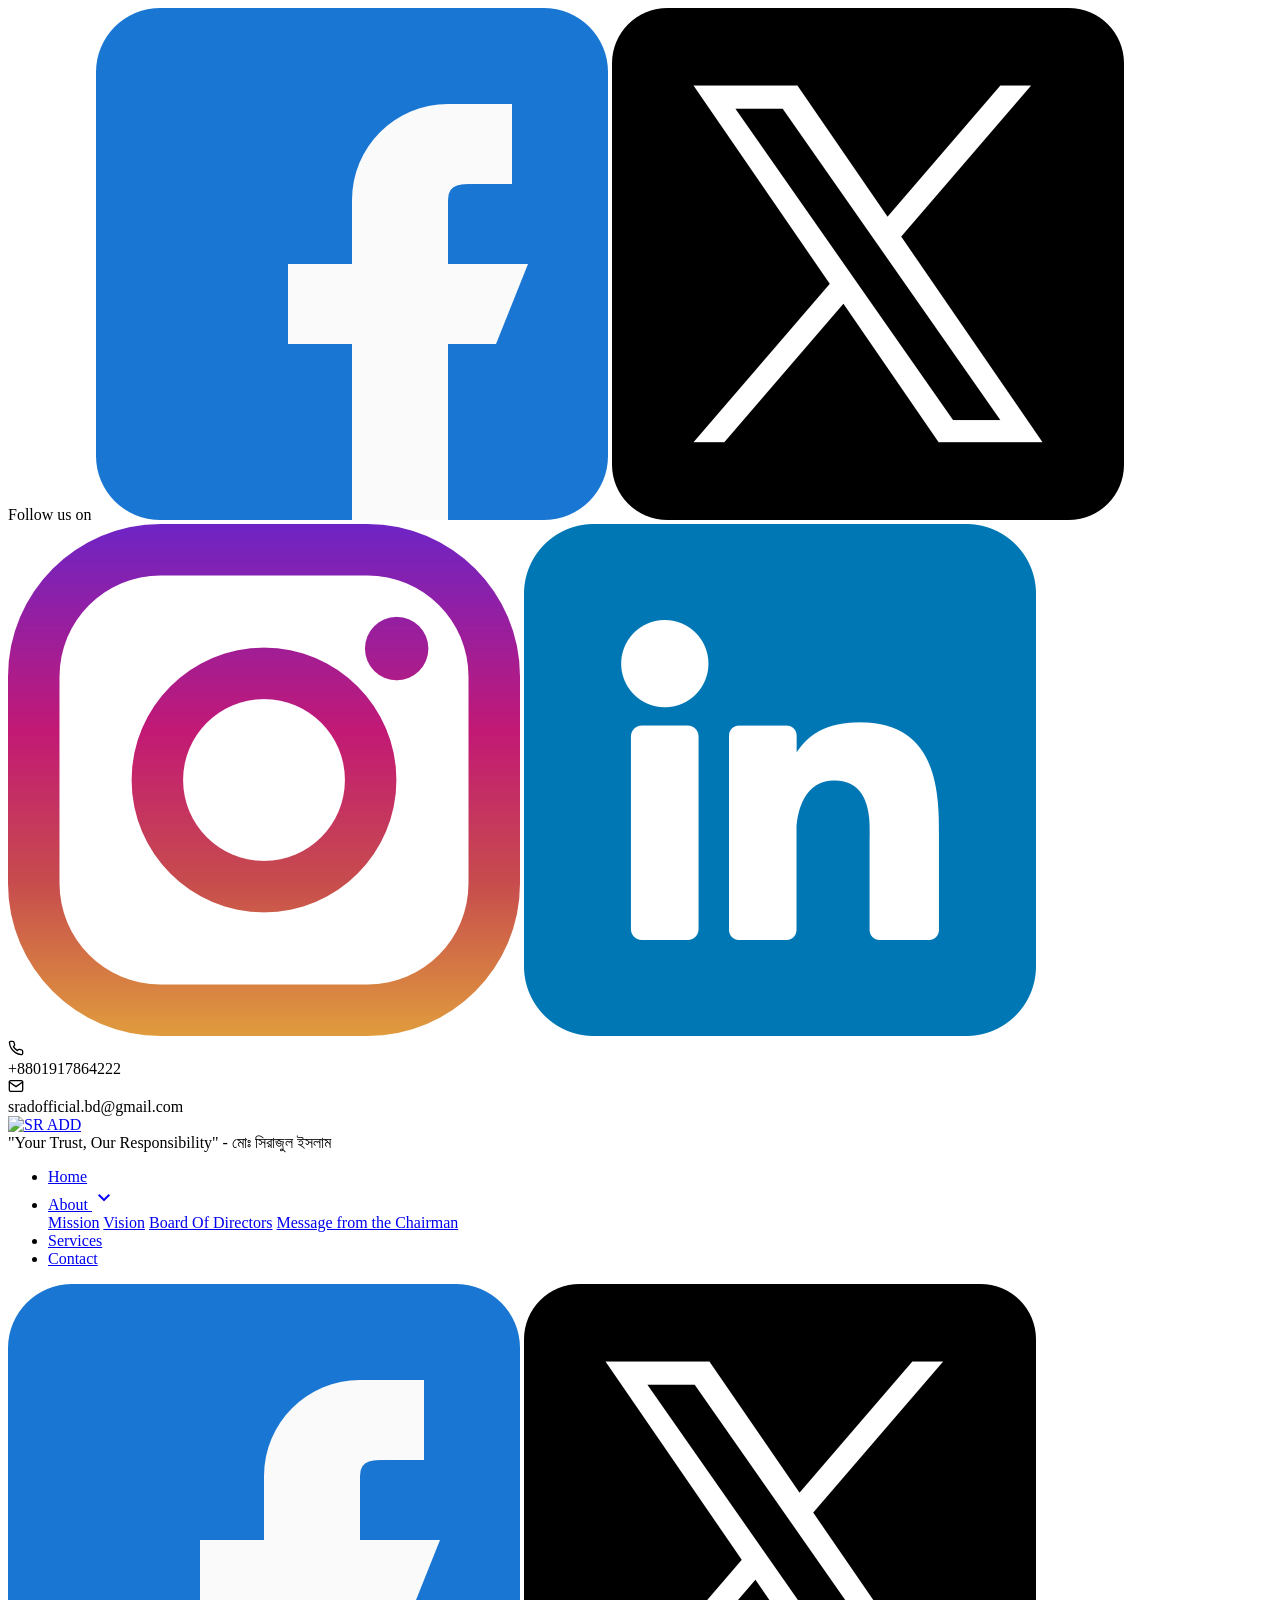
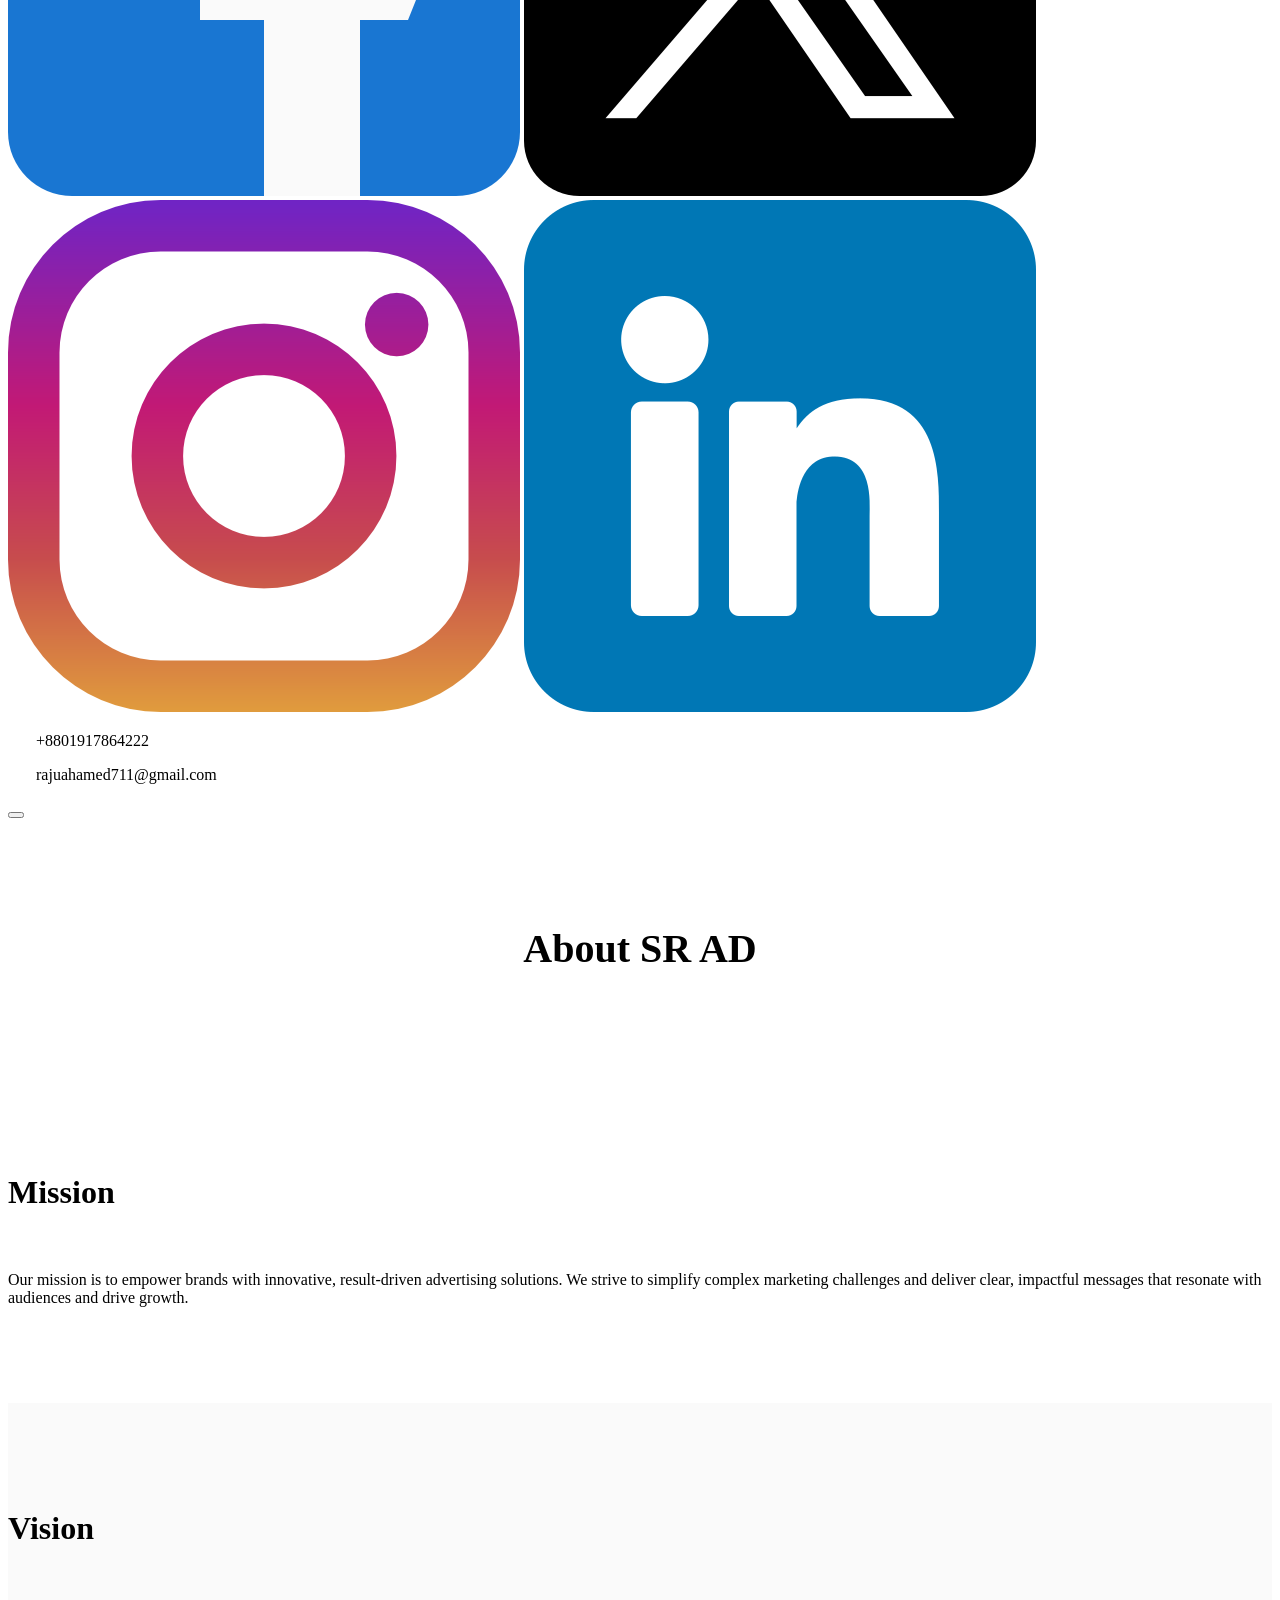
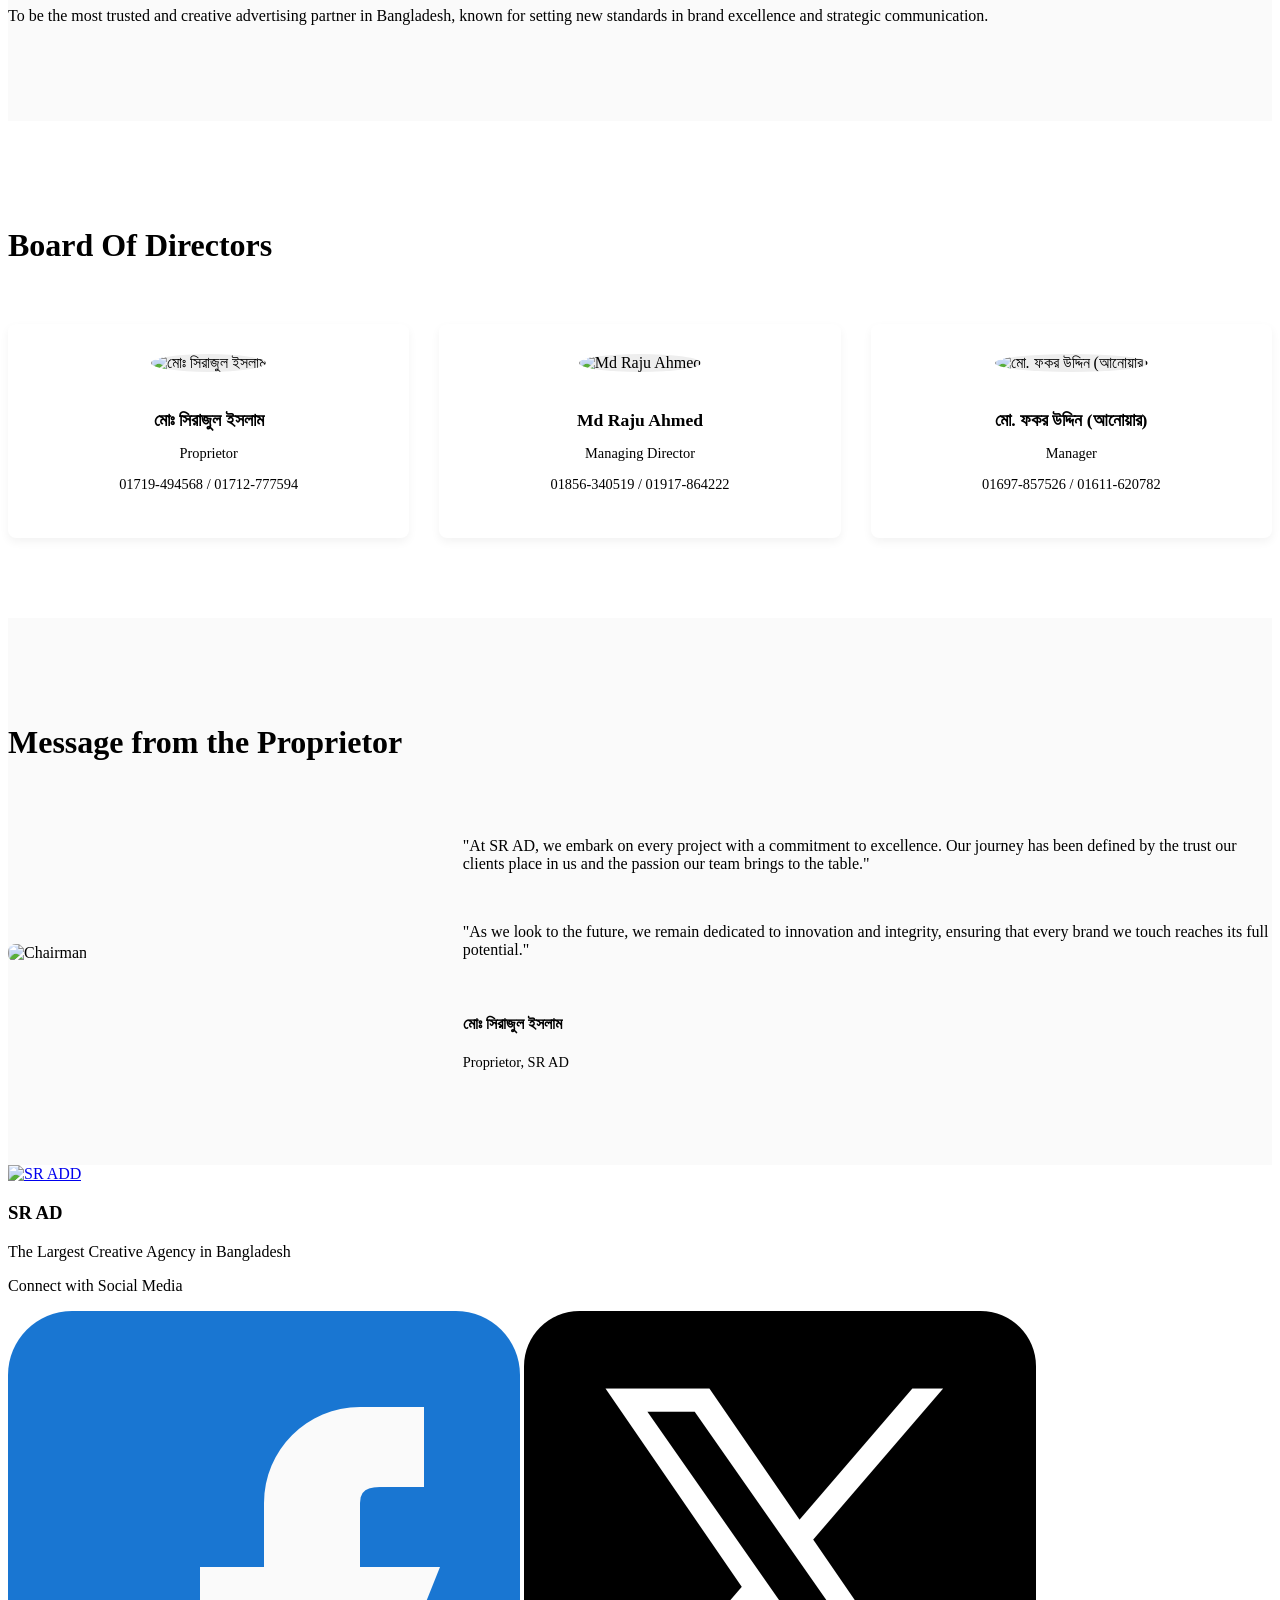
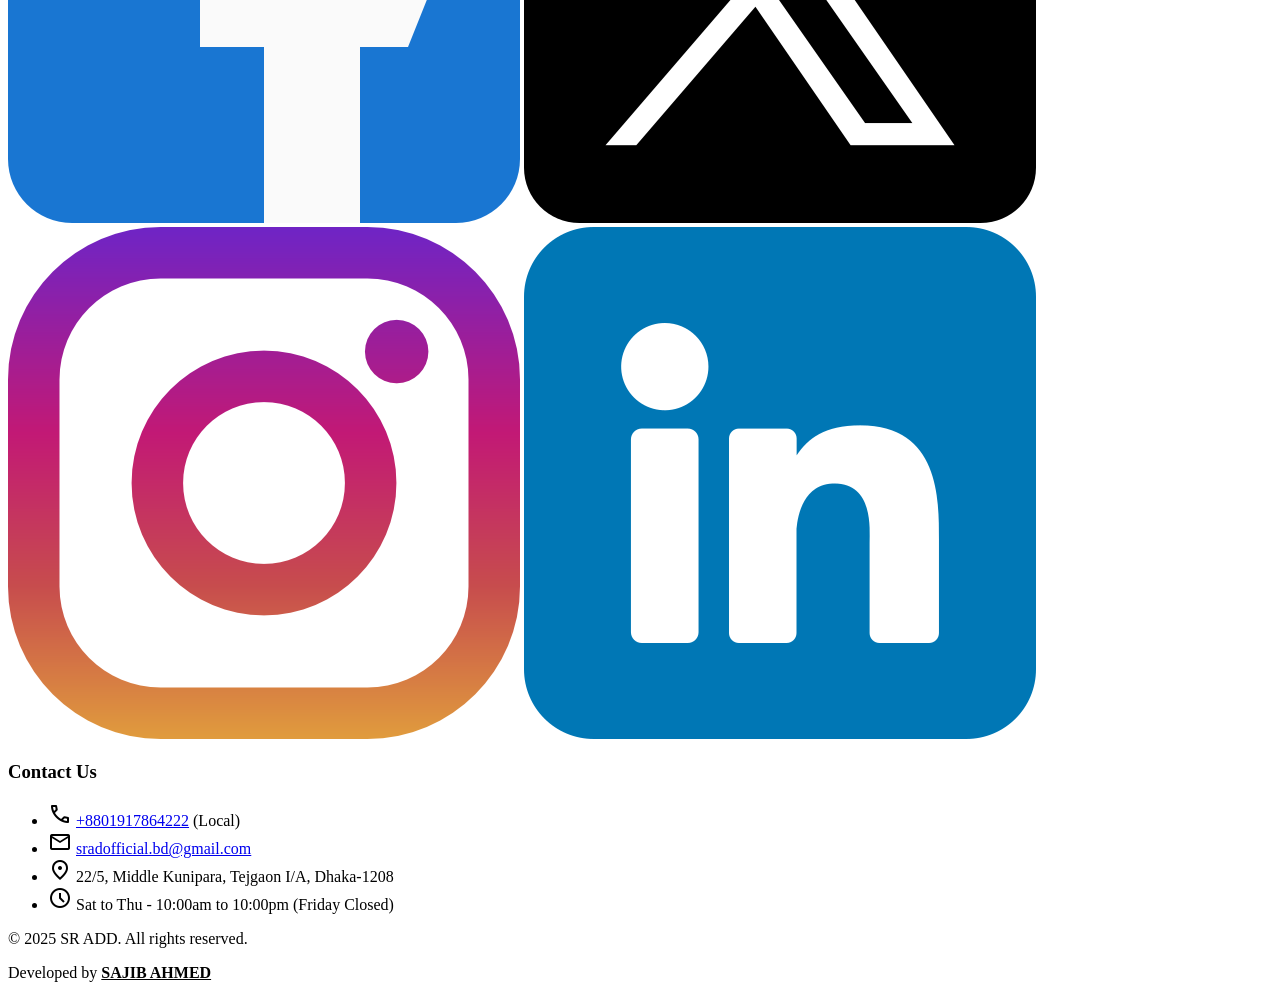
==== about.html @ c5a54c6b "Add files via upload" ====
<!DOCTYPE html>
<html lang="bn">

<head>
    <meta charset="UTF-8">
    <meta name="viewport" content="width=device-width, initial-scale=1.0">
    <title>About Us - SR ADD</title>
    <link rel="icon" type="image/png" href="logo-dark.png">
    <link rel="preconnect" href="https://fonts.googleapis.com">
    <link rel="preconnect" href="https://fonts.gstatic.com" crossorigin>
    <link
        href="https://fonts.googleapis.com/css2?family=Roboto:wght@300;400;500;700&family=Hind+Siliguri:wght@300;400;500;600;700&display=swap"
        rel="stylesheet">
    <link rel="stylesheet"
        href="https://fonts.googleapis.com/css2?family=Material+Symbols+Outlined:opsz,wght,FILL,GRAD@20..48,100..700,0..1,-50..200" />
    <link rel="stylesheet" href="style.css">
    <style>
        .page-header {
            background-color: var(--light-gray);
            padding: 80px 0;
            text-align: center;
        }

        .page-title {
            font-size: 2.5rem;
            color: var(--heading-color);
            margin-bottom: 15px;
        }

        .about-section {
            padding: 80px 0;
        }

        .about-section:nth-child(even) {
            background-color: #fafafa;
        }

        .section-header {
            margin-bottom: 40px;
        }

        .section-title {
            font-size: 2rem;
            color: var(--heading-color);
            margin-bottom: 20px;
            position: relative;
            display: inline-block;
        }

        .section-title::after {
            content: '';
            position: absolute;
            bottom: -10px;
            left: 0;
            width: 60px;
            height: 3px;
            background-color: var(--accent-color);
        }

        .board-grid {
            display: grid;
            grid-template-columns: repeat(auto-fit, minmax(250px, 1fr));
            gap: 30px;
            margin-top: 40px;
        }

        .board-card {
            background: #fff;
            border-radius: 8px;
            overflow: hidden;
            box-shadow: 0 4px 10px rgba(0, 0, 0, 0.05);
            text-align: center;
            padding: 30px 20px;
            transition: transform 0.3s;
        }

        .board-card:hover {
            transform: translateY(-5px);
        }

        .board-img {
            width: 120px;
            height: 120px;
            border-radius: 50%;
            object-fit: cover;
            margin: 0 auto 20px;
            background-color: #eee;
        }

        .board-name {
            font-size: 1.1rem;
            font-weight: 700;
            margin-bottom: 5px;
            color: var(--heading-color);
        }

        .board-role {
            font-size: 0.9rem;
            color: var(--accent-color);
            font-weight: 500;
        }

        .chairman-message-wrapper {
            display: grid;
            grid-template-columns: 1fr 2fr;
            gap: 50px;
            align-items: center;
        }

        @media(max-width: 768px) {
            .chairman-message-wrapper {
                grid-template-columns: 1fr;
            }
        }
    </style>
</head>

<body>

    <!-- Header -->
    <header class="site-header">
        <!-- Top Bar -->
        <div class="top-bar">
            <div class="container top-bar-inner">
                <div class="top-socials">
                    <span data-i18n="follow_us">Follow us on</span>
                    <a href="https://www.facebook.com/rrajuahmed222/" target="_blank" rel="noopener noreferrer"
                        aria-label="Facebook"><img src="Socials/facebook.png" alt="Facebook"></a>
                    <a href="#" aria-label="Twitter"><img src="Socials/twitter.png" alt="Twitter"></a>
                    <a href="https://www.instagram.com/rrajuahmed222/" target="_blank" rel="noopener noreferrer"
                        aria-label="Instagram"><img src="Socials/instagram (1).png" alt="Instagram"></a>
                    <a href="#" aria-label="LinkedIn"><img src="Socials/linkedin.png" alt="LinkedIn"></a>
                </div>
                <!-- Slogan moved to brand-header -->
                <div class="top-contacts">
                    <div class="info-item">
                        <div class="icon">
                            <svg xmlns="http://www.w3.org/2000/svg" width="16" height="16" viewBox="0 0 24 24"
                                fill="none" stroke="currentColor" stroke-width="2" stroke-linecap="round"
                                stroke-linejoin="round">
                                <path
                                    d="M22 16.92v3a2 2 0 0 1-2.18 2 19.79 19.79 0 0 1-8.63-3.07 19.5 19.5 0 0 1-6-6 19.79 19.79 0 0 1-3.07-8.67A2 2 0 0 1 4.11 2h3a2 2 0 0 1 2 1.72 12.84 12.84 0 0 0 .7 2.81 2 2 0 0 1-.45 2.11L8.09 9.91a16 16 0 0 0 6 6l1.27-1.27a2 2 0 0 1 2.11-.45 12.84 12.84 0 0 0 2.81.7A2 2 0 0 1 22 16.92z">
                                </path>
                            </svg>
                        </div>
                        <span class="value">+8801917864222</span>
                    </div>
                    <div class="info-item">
                        <div class="icon">
                            <svg xmlns="http://www.w3.org/2000/svg" width="16" height="16" viewBox="0 0 24 24"
                                fill="none" stroke="currentColor" stroke-width="2" stroke-linecap="round"
                                stroke-linejoin="round">
                                <path d="M4 4h16c1.1 0 2 .9 2 2v12c0 1.1-.9 2-2 2H4c-1.1 0-2-.9-2-2V6c0-1.1.9-2 2-2z">
                                </path>
                                <polyline points="22,6 12,13 2,6"></polyline>
                            </svg>
                        </div>
                        <span class="value">sradofficial.bd@gmail.com</span>
                    </div>
                </div>
            </div>
        </div>

        </div>

        <!-- Brand Header -->
        <div class="brand-header">
            <div class="container brand-header-inner">
                <a href="index.html" class="logo"><img src="logo.png" alt="SR ADD"></a>
                <div class="slogan-box">
                    <div class="slogan-quote">
                        <span class="slogan-text">"Your Trust, Our Responsibility"</span>
                        <span class="slogan-name">- মোঃ সিরাজুল ইসলাম</span>
                    </div>
                </div>
            </div>
        </div>

        <!-- Main Header -->
        <div class="main-header">
            <div class="container main-header-inner">
                <nav class="nav">
                    <ul class="nav-list">
                        <li><a href="index.html" data-i18n="nav_home">Home</a></li>
                        <li class="dropdown">
                            <a href="about.html" class="dropbtn">About <span
                                    class="material-symbols-outlined">keyboard_arrow_down</span></a>
                            <div class="dropdown-content">
                                <a href="#mission" data-i18n="nav_mission">Mission</a>
                                <a href="#vision" data-i18n="nav_vision">Vision</a>
                                <a href="#board" data-i18n="nav_board">Board Of Directors</a>
                                <a href="#message" data-i18n="nav_message">Message from the Chairman</a>
                            </div>
                        </li>
                        <li><a href="index.html#services" data-i18n="nav_services">Services</a></li>
                        <li><a href="index.html#contact" data-i18n="nav_contact">Contact</a></li>
                    </ul>
                    <!-- Mobile Menu Content -->
                    <div class="mobile-contacts">
                        <div class="mobile-socials">
                            <a href="https://www.facebook.com/rrajuahmed222/" target="_blank" rel="noopener noreferrer"
                                aria-label="Facebook"><img src="Socials/facebook.png" alt="Facebook"></a>
                            <a href="#" aria-label="Twitter"><img src="Socials/twitter.png" alt="Twitter"></a>
                            <a href="https://www.instagram.com/rrajuahmed222/" target="_blank" rel="noopener noreferrer"
                                aria-label="Instagram"><img src="Socials/instagram (1).png" alt="Instagram"></a>
                            <a href="#" aria-label="LinkedIn"><img src="Socials/linkedin.png" alt="LinkedIn"></a>
                        </div>
                        <div class="mobile-contact-info">
                            <p>
                                <svg xmlns="http://www.w3.org/2000/svg" width="16" height="16" viewBox="0 0 24 24"
                                    fill="none" stroke="#ffffff" stroke-width="2" stroke-linecap="round"
                                    stroke-linejoin="round" style="vertical-align: middle; margin-right: 8px;">
                                    <path
                                        d="M22 16.92v3a2 2 0 0 1-2.18 2 19.79 19.79 0 0 1-8.63-3.07 19.5 19.5 0 0 1-6-6 19.79 19.79 0 0 1-3.07-8.67A2 2 0 0 1 4.11 2h3a2 2 0 0 1 2 1.72 12.84 12.84 0 0 0 .7 2.81 2 2 0 0 1-.45 2.11L8.09 9.91a16 16 0 0 0 6 6l1.27-1.27a2 2 0 0 1 2.11-.45 12.84 12.84 0 0 0 2.81.7A2 2 0 0 1 22 16.92z">
                                    </path>
                                </svg>
                                +8801917864222
                            </p>
                            <p>
                                <svg xmlns="http://www.w3.org/2000/svg" width="16" height="16" viewBox="0 0 24 24"
                                    fill="none" stroke="#ffffff" stroke-width="2" stroke-linecap="round"
                                    stroke-linejoin="round" style="vertical-align: middle; margin-right: 8px;">
                                    <path
                                        d="M4 4h16c1.1 0 2 .9 2 2v12c0 1.1-.9 2-2 2H4c-1.1 0-2-.9-2-2V6c0-1.1.9-2 2-2z">
                                    </path>
                                    <polyline points="22,6 12,13 2,6"></polyline>
                                </svg>
                                rajuahamed711@gmail.com
                            </p>
                        </div>
                    </div>
                </nav>
                <button class="mobile-toggle" aria-label="Toggle navigation">
                    <span class="bar"></span>
                    <span class="bar"></span>
                    <span class="bar"></span>
                </button>
            </div>
        </div>
    </header>

    <!-- Page Header -->
    <header class="page-header">
        <div class="container">
            <h1 class="page-title" data-i18n="about_us_page_title">About SR AD</h1>
        </div>
    </header>

    <!-- Mission Section -->
    <section id="mission" class="about-section">
        <div class="container">
            <div class="section-header">
                <h2 class="section-title" data-i18n="nav_mission">Mission</h2>
            </div>
            <p data-i18n="mission_desc">Our mission is to empower brands with innovative, result-driven
                advertising
                solutions. We strive to simplify complex marketing challenges and deliver clear, impactful
                messages that
                resonate with audiences and drive growth.</p>
        </div>
    </section>

    <!-- Vision Section -->
    <section id="vision" class="about-section">
        <div class="container">
            <div class="section-header">
                <h2 class="section-title" data-i18n="nav_vision">Vision</h2>
            </div>
            <p data-i18n="vision_desc">To be the most trusted and creative advertising partner in Bangladesh,
                known for
                setting new standards in brand excellence and strategic communication.</p>
        </div>
    </section>

    <!-- Board Of Directors -->
    <section id="board" class="about-section">
        <div class="container">
            <div class="section-header">
                <h2 class="section-title" data-i18n="nav_board">Board Of Directors</h2>
            </div>
            <div class="board-grid">
                <!-- Director 1 -->
                <div class="board-card">
                    <img src="Board of Directors/Chairman.jpg" alt="মোঃ সিরাজুল ইসলাম" class="board-img">
                    <h3 class="board-name">মোঃ সিরাজুল ইসলাম</h3>
                    <p class="board-role">Proprietor</p>
                    <p class="board-role" style="font-size: 0.9rem; margin-top: 5px;">01719-494568 / 01712-777594</p>
                </div>
                <!-- Director 2 -->
                <div class="board-card">
                    <img src="Board of Directors/CEO.jpg" alt="Md Raju Ahmed" class="board-img">
                    <h3 class="board-name">Md Raju Ahmed</h3>
                    <p class="board-role">Managing Director</p>
                    <p class="board-role" style="font-size: 0.9rem; margin-top: 5px;">01856-340519 / 01917-864222</p>
                </div>
                <!-- Director 3 -->
                <div class="board-card">
                    <img src="Board of Directors/Manager.jpg" alt="মো. ফকর উদ্দিন (আনোয়ার)" class="board-img">
                    <h3 class="board-name">মো. ফকর উদ্দিন (আনোয়ার)</h3>
                    <p class="board-role">Manager</p>
                    <p class="board-role" style="font-size: 0.9rem; margin-top: 5px;">01697-857526 / 01611-620782</p>
                </div>
            </div>
        </div>
    </section>

    <!-- Message from Chairman -->
    <section id="message" class="about-section">
        <div class="container">
            <div class="section-header">
                <h2 class="section-title" data-i18n="nav_message">Message from the Proprietor</h2>
            </div>
            <div class="chairman-message-wrapper">
                <div class="chairman-image">
                    <img src="Board of Directors/Chairman.jpg" alt="Chairman" style="width: 100%; border-radius: 8px;">
                </div>
                <div class="chairman-content">
                    <p data-i18n="chairman_message_1">"At SR AD, we embark on every project with a commitment
                        to
                        excellence. Our journey has been defined by the trust our clients place in us and the
                        passion
                        our team brings to the table."</p>
                    <br>
                    <p data-i18n="chairman_message_2">"As we look to the future, we remain dedicated to
                        innovation and
                        integrity, ensuring that every brand we touch reaches its full potential."</p>
                    <br>
                    <h4 style="font-weight: 700; color: var(--heading-color);" data-i18n="chairman_name">মোঃ সিরাজুল
                        ইসলাম
                    </h4>
                    <p style="color: var(--text-color); font-size: 0.9rem;" data-i18n="chairman_title">Proprietor,
                        SR AD
                    </p>
                </div>
            </div>
        </div>
    </section>

    <!-- Footer -->
    <footer class="footer">
        <div class="container footer-content">
            <!-- Left Column: Brand & Social -->
            <div class="footer-section brand-section">
                <a href="#" class="footer-logo"><img src="logo-dark.png" alt="SR ADD"></a>
                <h3 class="footer-brand-name">SR AD</h3>
                <p class="footer-tagline" data-i18n="footer_tagline">The Largest Creative Agency in Bangladesh
                </p>
                <div class="footer-socials-wrapper">
                    <p class="social-title" data-i18n="footer_social_title">Connect with Social Media</p>
                    <div class="footer-social-icons">
                        <a href="https://www.facebook.com/rrajuahmed222/" target="_blank" rel="noopener noreferrer"
                            aria-label="Facebook"><img src="Socials/facebook.png" alt="Facebook"></a>
                        <a href="#" aria-label="Twitter"><img src="Socials/twitter.png" alt="Twitter"></a>
                        <a href="https://www.instagram.com/rrajuahmed222/" target="_blank" rel="noopener noreferrer"
                            aria-label="Instagram"><img src="Socials/instagram (1).png" alt="Instagram"></a>
                        <a href="#" aria-label="LinkedIn"><img src="Socials/linkedin.png" alt="LinkedIn"></a>
                    </div>
                </div>
            </div>

            <!-- Right Column: Contact Info -->
            <div class="footer-section contact-section">
                <h3 class="footer-heading" data-i18n="contact_us_title">Contact Us</h3>
                <ul class="footer-contact-list">
                    <li>
                        <span class="material-symbols-outlined icon">call</span>
                        <a href="tel:+8809613116609">+8801917864222</a> <span data-i18n="footer_overseas">(Local)</span>
                    </li>
                    <li>
                        <span class="material-symbols-outlined icon">mail</span>
                        <a href="mailto:info@sradd.com">sradofficial.bd@gmail.com</a>
                    </li>
                    <li>
                        <span class="material-symbols-outlined icon">location_on</span>
                        <span data-i18n="footer_address">22/5, Middle Kunipara, Tejgaon I/A, Dhaka-1208</span>
                    </li>
                    <li>
                        <span class="material-symbols-outlined icon">schedule</span>
                        <span data-i18n="footer_hours">Sat to Thu - 10:00am to 10:00pm (Friday Closed)</span>
                    </li>
                </ul>
            </div>
        </div>

        <!-- Footer Bottom -->
        <div class="footer-bottom">
            <div class="container footer-bottom-inner">
                <p data-i18n="footer_copyright">&copy; 2025 SR ADD. All rights reserved.</p>
                <p><span data-i18n="developed_by">Developed by</span> <a href="https://www.facebook.com/sajibahmed0011/"
                        target="_blank" style="color: inherit; text-decoration: underline;"><strong>SAJIB
                            AHMED</strong></a>
                </p>
            </div>
        </div>
    </footer>

    <script src="script.js"></script>
</body>

</html>
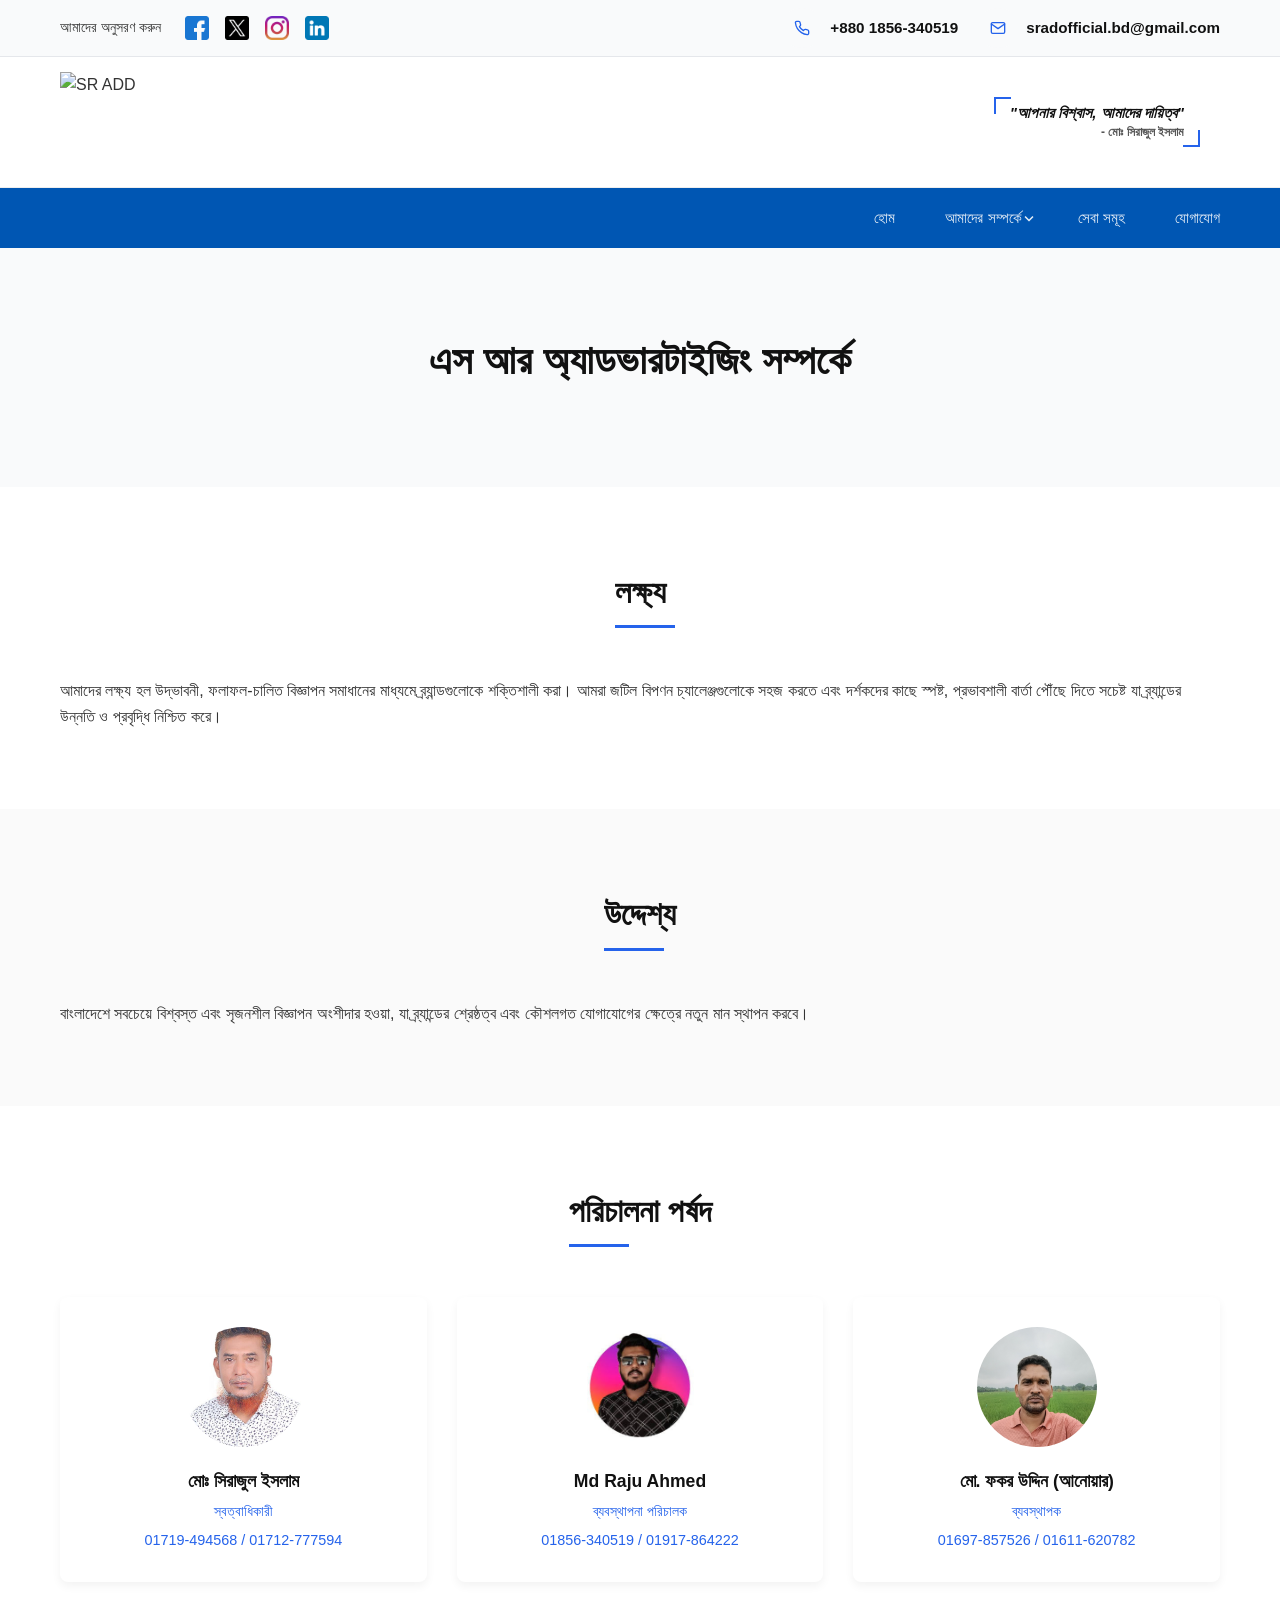
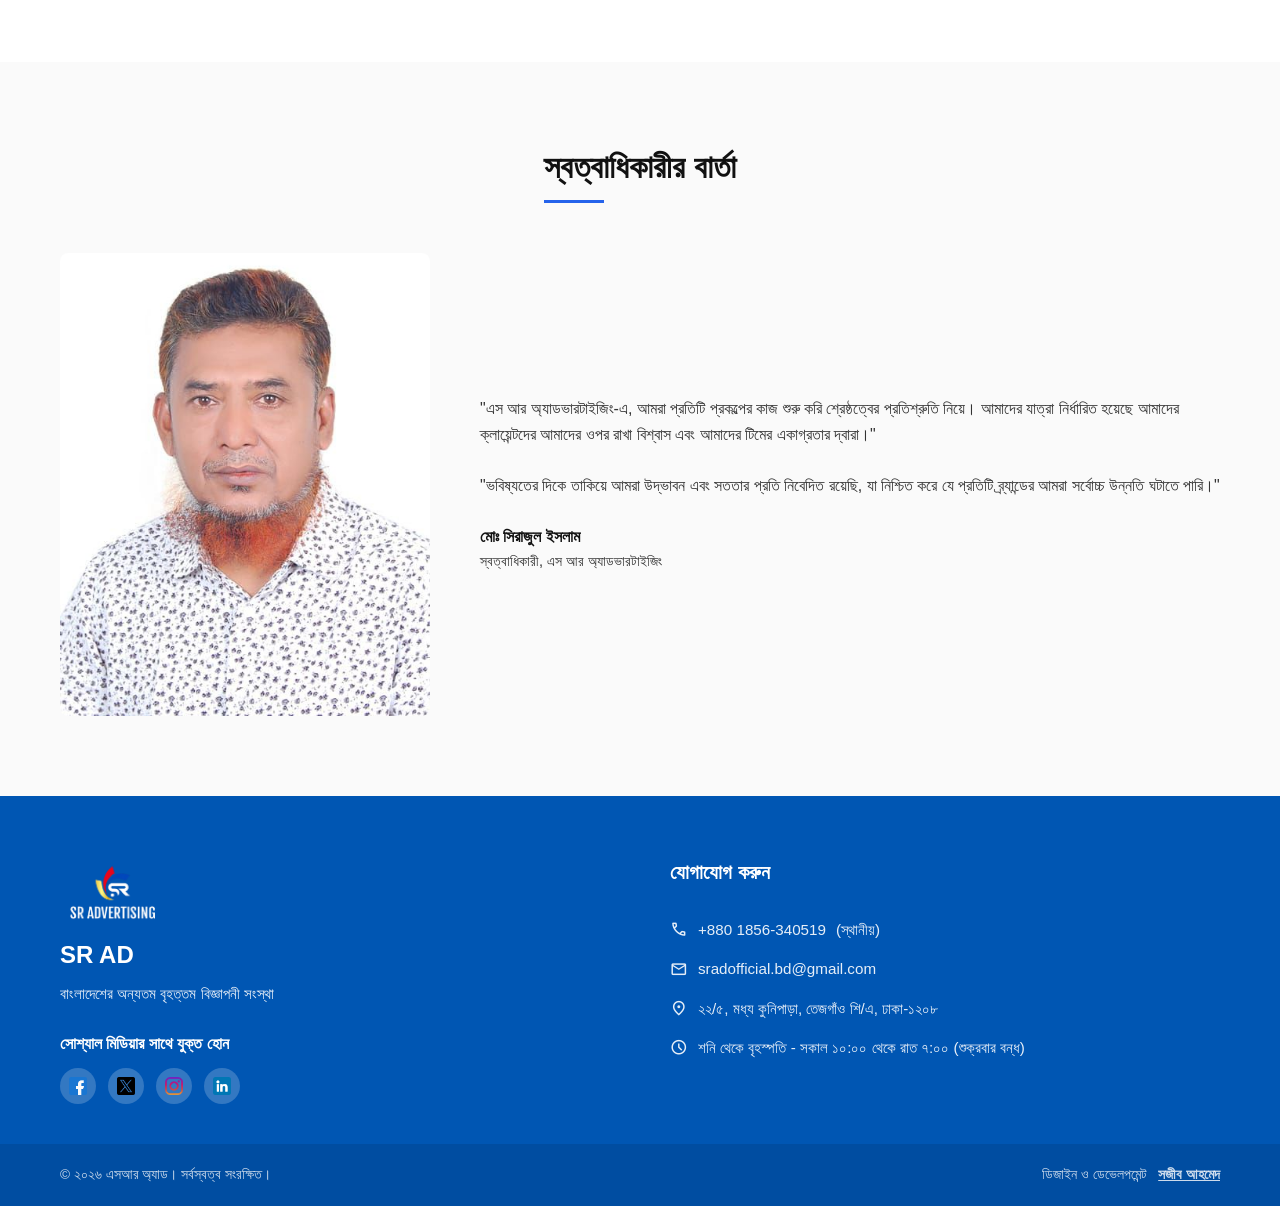
==== commit 076ee184: "Update print statement from 'Hello' to 'Goodbye'" ====
--- a/about.html
+++ b/about.html
@@ -4,7 +4,7 @@
 <head>
     <meta charset="UTF-8">
     <meta name="viewport" content="width=device-width, initial-scale=1.0">
-    <title>About Us - SR ADD</title>
+    <title>আমাদের সম্পর্কে - এসআর অ্যাড</title>
     <link rel="icon" type="image/png" href="logo-dark.png">
     <link rel="preconnect" href="https://fonts.googleapis.com">
     <link rel="preconnect" href="https://fonts.gstatic.com" crossorigin>
@@ -123,7 +123,7 @@
         <div class="top-bar">
             <div class="container top-bar-inner">
                 <div class="top-socials">
-                    <span data-i18n="follow_us">Follow us on</span>
+                    <span data-i18n="follow_us">আমাদের অনুসরণ করুন</span>
                     <a href="https://www.facebook.com/rrajuahmed222/" target="_blank" rel="noopener noreferrer"
                         aria-label="Facebook"><img src="Socials/facebook.png" alt="Facebook"></a>
                     <a href="#" aria-label="Twitter"><img src="Socials/twitter.png" alt="Twitter"></a>
@@ -143,7 +143,7 @@
                                 </path>
                             </svg>
                         </div>
-                        <span class="value">+8801917864222</span>
+                        <span class="value">+880 1856-340519</span>
                     </div>
                     <div class="info-item">
                         <div class="icon">
@@ -169,7 +169,7 @@
                 <a href="index.html" class="logo"><img src="logo.png" alt="SR ADD"></a>
                 <div class="slogan-box">
                     <div class="slogan-quote">
-                        <span class="slogan-text">"Your Trust, Our Responsibility"</span>
+                        <span class="slogan-text">"আপনার বিশ্বাস, আমাদের দায়িত্ব"</span>
                         <span class="slogan-name">- মোঃ সিরাজুল ইসলাম</span>
                     </div>
                 </div>
@@ -181,19 +181,19 @@
             <div class="container main-header-inner">
                 <nav class="nav">
                     <ul class="nav-list">
-                        <li><a href="index.html" data-i18n="nav_home">Home</a></li>
+                        <li><a href="index.html" data-i18n="nav_home">হোম</a></li>
                         <li class="dropdown">
-                            <a href="about.html" class="dropbtn">About <span
+                            <a href="about.html" class="dropbtn">আমাদের সম্পর্কে <span
                                     class="material-symbols-outlined">keyboard_arrow_down</span></a>
                             <div class="dropdown-content">
-                                <a href="#mission" data-i18n="nav_mission">Mission</a>
-                                <a href="#vision" data-i18n="nav_vision">Vision</a>
-                                <a href="#board" data-i18n="nav_board">Board Of Directors</a>
-                                <a href="#message" data-i18n="nav_message">Message from the Chairman</a>
+                                <a href="#mission" data-i18n="nav_mission">লক্ষ্য</a>
+                                <a href="#vision" data-i18n="nav_vision">উদ্দেশ্য</a>
+                                <a href="#board" data-i18n="nav_board">পরিচালনা পর্ষদ</a>
+                                <a href="#message" data-i18n="nav_message">চেয়ারম্যানের বার্তা</a>
                             </div>
                         </li>
-                        <li><a href="index.html#services" data-i18n="nav_services">Services</a></li>
-                        <li><a href="index.html#contact" data-i18n="nav_contact">Contact</a></li>
+                        <li><a href="index.html#services" data-i18n="nav_services">সেবা সমূহ</a></li>
+                        <li><a href="index.html#contact" data-i18n="nav_contact">যোগাযোগ</a></li>
                     </ul>
                     <!-- Mobile Menu Content -->
                     <div class="mobile-contacts">
@@ -214,7 +214,7 @@
                                         d="M22 16.92v3a2 2 0 0 1-2.18 2 19.79 19.79 0 0 1-8.63-3.07 19.5 19.5 0 0 1-6-6 19.79 19.79 0 0 1-3.07-8.67A2 2 0 0 1 4.11 2h3a2 2 0 0 1 2 1.72 12.84 12.84 0 0 0 .7 2.81 2 2 0 0 1-.45 2.11L8.09 9.91a16 16 0 0 0 6 6l1.27-1.27a2 2 0 0 1 2.11-.45 12.84 12.84 0 0 0 2.81.7A2 2 0 0 1 22 16.92z">
                                     </path>
                                 </svg>
-                                +8801917864222
+                                +880 1856-340519
                             </p>
                             <p>
                                 <svg xmlns="http://www.w3.org/2000/svg" width="16" height="16" viewBox="0 0 24 24"
@@ -242,7 +242,7 @@
     <!-- Page Header -->
     <header class="page-header">
         <div class="container">
-            <h1 class="page-title" data-i18n="about_us_page_title">About SR AD</h1>
+            <h1 class="page-title" data-i18n="about_us_page_title">এস আর অ্যাডভারটাইজিং সম্পর্কে</h1>
         </div>
     </header>
 
@@ -250,13 +250,11 @@
     <section id="mission" class="about-section">
         <div class="container">
             <div class="section-header">
-                <h2 class="section-title" data-i18n="nav_mission">Mission</h2>
-            </div>
-            <p data-i18n="mission_desc">Our mission is to empower brands with innovative, result-driven
-                advertising
-                solutions. We strive to simplify complex marketing challenges and deliver clear, impactful
-                messages that
-                resonate with audiences and drive growth.</p>
+                <h2 class="section-title" data-i18n="nav_mission">লক্ষ্য</h2>
+            </div>
+            <p data-i18n="mission_desc">আমাদের লক্ষ্য হল উদ্ভাবনী, ফলাফল-চালিত বিজ্ঞাপন সমাধানের মাধ্যমে ব্র্যান্ডগুলোকে
+                শক্তিশালী করা। আমরা জটিল বিপণন চ্যালেঞ্জগুলোকে সহজ করতে এবং দর্শকদের কাছে স্পষ্ট, প্রভাবশালী বার্তা
+                পৌঁছে দিতে সচেষ্ট যা ব্র্যান্ডের উন্নতি ও প্রবৃদ্ধি নিশ্চিত করে।</p>
         </div>
     </section>
 
@@ -264,11 +262,10 @@
     <section id="vision" class="about-section">
         <div class="container">
             <div class="section-header">
-                <h2 class="section-title" data-i18n="nav_vision">Vision</h2>
-            </div>
-            <p data-i18n="vision_desc">To be the most trusted and creative advertising partner in Bangladesh,
-                known for
-                setting new standards in brand excellence and strategic communication.</p>
+                <h2 class="section-title" data-i18n="nav_vision">উদ্দেশ্য</h2>
+            </div>
+            <p data-i18n="vision_desc">বাংলাদেশে সবচেয়ে বিশ্বস্ত এবং সৃজনশীল বিজ্ঞাপন অংশীদার হওয়া, যা ব্র্যান্ডের
+                শ্রেষ্ঠত্ব এবং কৌশলগত যোগাযোগের ক্ষেত্রে নতুন মান স্থাপন করবে।</p>
         </div>
     </section>
 
@@ -276,28 +273,28 @@
     <section id="board" class="about-section">
         <div class="container">
             <div class="section-header">
-                <h2 class="section-title" data-i18n="nav_board">Board Of Directors</h2>
+                <h2 class="section-title" data-i18n="nav_board">পরিচালনা পর্ষদ</h2>
             </div>
             <div class="board-grid">
                 <!-- Director 1 -->
                 <div class="board-card">
                     <img src="Board of Directors/Chairman.jpg" alt="মোঃ সিরাজুল ইসলাম" class="board-img">
                     <h3 class="board-name">মোঃ সিরাজুল ইসলাম</h3>
-                    <p class="board-role">Proprietor</p>
+                    <p class="board-role">স্বত্বাধিকারী</p>
                     <p class="board-role" style="font-size: 0.9rem; margin-top: 5px;">01719-494568 / 01712-777594</p>
                 </div>
                 <!-- Director 2 -->
                 <div class="board-card">
                     <img src="Board of Directors/CEO.jpg" alt="Md Raju Ahmed" class="board-img">
                     <h3 class="board-name">Md Raju Ahmed</h3>
-                    <p class="board-role">Managing Director</p>
+                    <p class="board-role">ব্যবস্থাপনা পরিচালক</p>
                     <p class="board-role" style="font-size: 0.9rem; margin-top: 5px;">01856-340519 / 01917-864222</p>
                 </div>
                 <!-- Director 3 -->
                 <div class="board-card">
                     <img src="Board of Directors/Manager.jpg" alt="মো. ফকর উদ্দিন (আনোয়ার)" class="board-img">
                     <h3 class="board-name">মো. ফকর উদ্দিন (আনোয়ার)</h3>
-                    <p class="board-role">Manager</p>
+                    <p class="board-role">ব্যবস্থাপক</p>
                     <p class="board-role" style="font-size: 0.9rem; margin-top: 5px;">01697-857526 / 01611-620782</p>
                 </div>
             </div>
@@ -308,28 +305,26 @@
     <section id="message" class="about-section">
         <div class="container">
             <div class="section-header">
-                <h2 class="section-title" data-i18n="nav_message">Message from the Proprietor</h2>
+                <h2 class="section-title" data-i18n="nav_message">স্বত্বাধিকারীর বার্তা</h2>
             </div>
             <div class="chairman-message-wrapper">
                 <div class="chairman-image">
                     <img src="Board of Directors/Chairman.jpg" alt="Chairman" style="width: 100%; border-radius: 8px;">
                 </div>
                 <div class="chairman-content">
-                    <p data-i18n="chairman_message_1">"At SR AD, we embark on every project with a commitment
-                        to
-                        excellence. Our journey has been defined by the trust our clients place in us and the
-                        passion
-                        our team brings to the table."</p>
+                    <p data-i18n="chairman_message_1">"এস আর অ্যাডভারটাইজিং-এ, আমরা প্রতিটি প্রকল্পের কাজ শুরু করি
+                        শ্রেষ্ঠত্বের
+                        প্রতিশ্রুতি নিয়ে। আমাদের যাত্রা নির্ধারিত হয়েছে আমাদের ক্লায়েন্টদের আমাদের ওপর রাখা বিশ্বাস
+                        এবং আমাদের টিমের একাগ্রতার দ্বারা।"</p>
                     <br>
-                    <p data-i18n="chairman_message_2">"As we look to the future, we remain dedicated to
-                        innovation and
-                        integrity, ensuring that every brand we touch reaches its full potential."</p>
+                    <p data-i18n="chairman_message_2">"ভবিষ্যতের দিকে তাকিয়ে আমরা উদ্ভাবন এবং সততার প্রতি নিবেদিত
+                        রয়েছি, যা নিশ্চিত করে যে প্রতিটি ব্র্যান্ডের আমরা সর্বোচ্চ উন্নতি ঘটাতে পারি।"</p>
                     <br>
                     <h4 style="font-weight: 700; color: var(--heading-color);" data-i18n="chairman_name">মোঃ সিরাজুল
                         ইসলাম
                     </h4>
-                    <p style="color: var(--text-color); font-size: 0.9rem;" data-i18n="chairman_title">Proprietor,
-                        SR AD
+                    <p style="color: var(--text-color); font-size: 0.9rem;" data-i18n="chairman_title">স্বত্বাধিকারী,
+                        এস আর অ্যাডভারটাইজিং
                     </p>
                 </div>
             </div>
@@ -343,10 +338,10 @@
             <div class="footer-section brand-section">
                 <a href="#" class="footer-logo"><img src="logo-dark.png" alt="SR ADD"></a>
                 <h3 class="footer-brand-name">SR AD</h3>
-                <p class="footer-tagline" data-i18n="footer_tagline">The Largest Creative Agency in Bangladesh
+                <p class="footer-tagline" data-i18n="footer_tagline">বাংলাদেশের অন্যতম বৃহত্তম বিজ্ঞাপনী সংস্থা
                 </p>
                 <div class="footer-socials-wrapper">
-                    <p class="social-title" data-i18n="footer_social_title">Connect with Social Media</p>
+                    <p class="social-title" data-i18n="footer_social_title">সোশ্যাল মিডিয়ার সাথে যুক্ত হোন</p>
                     <div class="footer-social-icons">
                         <a href="https://www.facebook.com/rrajuahmed222/" target="_blank" rel="noopener noreferrer"
                             aria-label="Facebook"><img src="Socials/facebook.png" alt="Facebook"></a>
@@ -360,23 +355,25 @@
 
             <!-- Right Column: Contact Info -->
             <div class="footer-section contact-section">
-                <h3 class="footer-heading" data-i18n="contact_us_title">Contact Us</h3>
+                <h3 class="footer-heading" data-i18n="contact_us_title">যোগাযোগ করুন</h3>
                 <ul class="footer-contact-list">
                     <li>
                         <span class="material-symbols-outlined icon">call</span>
-                        <a href="tel:+8809613116609">+8801917864222</a> <span data-i18n="footer_overseas">(Local)</span>
+                        <a href="tel:+8801856340519">+880 1856-340519</a> <span
+                            data-i18n="footer_overseas">(স্থানীয়)</span>
                     </li>
                     <li>
                         <span class="material-symbols-outlined icon">mail</span>
-                        <a href="mailto:info@sradd.com">sradofficial.bd@gmail.com</a>
+                        <a href="mailto:sradofficial.bd@gmail.com">sradofficial.bd@gmail.com</a>
                     </li>
                     <li>
                         <span class="material-symbols-outlined icon">location_on</span>
-                        <span data-i18n="footer_address">22/5, Middle Kunipara, Tejgaon I/A, Dhaka-1208</span>
+                        <span data-i18n="footer_address">২২/৫, মধ্য কুনিপাড়া, তেজগাঁও শি/এ, ঢাকা-১২০৮</span>
                     </li>
                     <li>
                         <span class="material-symbols-outlined icon">schedule</span>
-                        <span data-i18n="footer_hours">Sat to Thu - 10:00am to 10:00pm (Friday Closed)</span>
+                        <span data-i18n="footer_hours">শনি থেকে বৃহস্পতি - সকাল ১০:০০ থেকে রাত ৭:০০ (শুক্রবার
+                            বন্ধ)</span>
                     </li>
                 </ul>
             </div>
@@ -385,10 +382,10 @@
         <!-- Footer Bottom -->
         <div class="footer-bottom">
             <div class="container footer-bottom-inner">
-                <p data-i18n="footer_copyright">&copy; 2025 SR ADD. All rights reserved.</p>
-                <p><span data-i18n="developed_by">Developed by</span> <a href="https://www.facebook.com/sajibahmed0011/"
-                        target="_blank" style="color: inherit; text-decoration: underline;"><strong>SAJIB
-                            AHMED</strong></a>
+                <p data-i18n="footer_copyright">&copy; ২০২৬ এসআর অ্যাড। সর্বস্বত্ব সংরক্ষিত।</p>
+                <p><span data-i18n="developed_by">ডিজাইন ও ডেভেলপমেন্ট &nbsp;</span> <a
+                        href="https://www.facebook.com/sajibahmed0011/" target="_blank"
+                        style="color: inherit; text-decoration: underline;"><strong>সজীব আহমেদ</strong></a>
                 </p>
             </div>
         </div>
@@ -397,4 +394,4 @@
     <script src="script.js"></script>
 </body>
 
-</html>+</html>
--- a/style.css
+++ b/style.css
@@ -0,0 +1,1577 @@
+/* CSS Variables & Reset */
+:root {
+    --bg-color: #ffffff;
+    --text-color: #333333;
+    --heading-color: #111111;
+    --accent-color: #2563eb;
+    /* Professional Blue */
+    --accent-hover: #1d4ed8;
+    --light-gray: #f9fafb;
+    --border-color: #e5e7eb;
+    --font-main: 'Google Sans Flex', 'Google Sans', 'Product Sans', sans-serif;
+    --container-width: 1200px;
+}
+
+* {
+    margin: 0;
+    padding: 0;
+    box-sizing: border-box;
+}
+
+html {
+    overflow-x: hidden;
+    width: 100%;
+}
+
+body {
+    font-family: var(--font-main);
+    background-color: var(--bg-color);
+    color: var(--text-color);
+    line-height: 1.6;
+    -webkit-font-smoothing: antialiased;
+    overflow-x: hidden;
+    width: 100%;
+    max-width: 100vw;
+}
+
+a {
+    text-decoration: none;
+    color: inherit;
+    transition: color 0.3s ease;
+}
+
+ul {
+    list-style: none;
+}
+
+img {
+    max-width: 100%;
+    display: block;
+}
+
+/* Global Font Inheritance for Form Elements */
+button,
+input,
+textarea,
+select {
+    font-family: inherit;
+}
+
+/* Utilities */
+.container {
+    max-width: var(--container-width);
+    margin: 0 auto;
+    padding: 0 20px;
+}
+
+.btn {
+    display: inline-block;
+    padding: 12px 28px;
+    font-size: 1rem;
+    font-weight: 500;
+    border-radius: 4px;
+    cursor: pointer;
+    transition: background-color 0.3s ease, border-color 0.3s ease;
+    font-family: inherit;
+}
+
+.btn-primary {
+    background-color: var(--accent-color);
+    color: #fff;
+    border: 1px solid var(--accent-color);
+}
+
+.btn-primary:hover {
+    background-color: var(--accent-hover);
+    border-color: var(--accent-hover);
+}
+
+.hero .btn-primary {
+    padding: 14px 40px;
+    font-size: 1.1rem;
+    background-image: linear-gradient(to right, #ffffff 50%, var(--accent-color) 50%);
+    background-size: 201% 100%;
+    background-position: right bottom;
+    transition: background-position 0.4s ease-out, color 0.4s ease, border-color 0.4s ease;
+    overflow: hidden;
+    background-repeat: no-repeat;
+}
+
+.hero .btn-primary:hover {
+    background-position: left bottom;
+    color: var(--accent-color);
+    border-color: var(--accent-color);
+    background-color: transparent;
+}
+
+.section {
+    padding: 80px 0;
+}
+
+.section-header {
+    text-align: center;
+    margin-bottom: 60px;
+}
+
+.section-title {
+    font-size: 2rem;
+    font-weight: 600;
+    color: var(--heading-color);
+    margin-bottom: 16px;
+}
+
+.section-line {
+    width: 60px;
+    height: 3px;
+    background-color: var(--accent-color);
+    margin: 0 auto;
+}
+
+/* Header Redesign */
+.site-header {
+    background-color: #fff;
+    width: 100%;
+    z-index: 1000;
+    box-shadow: 0 2px 10px rgba(0, 0, 0, 0.05);
+}
+
+/* Top Bar */
+.top-bar {
+    background-color: var(--light-gray);
+    border-bottom: 1px solid var(--border-color);
+    padding: 8px 0;
+    font-size: 0.8rem;
+}
+
+.top-bar-inner {
+    display: flex;
+    justify-content: space-between;
+    align-items: center;
+}
+
+.top-socials {
+    display: flex;
+    align-items: center;
+    gap: 16px;
+
+}
+
+.top-socials span {
+    font-weight: 500;
+    color: var(--text-color);
+    margin-right: 8px;
+    font-size: 0.9rem;
+    /* Adjusted size */
+}
+
+.top-socials a {
+    display: flex;
+    align-items: center;
+}
+
+.top-socials a img {
+    width: 24px;
+    /* 1.5x larger */
+    height: 24px;
+    /* 1.5x larger */
+    object-fit: contain;
+    transition: opacity 0.3s ease;
+}
+
+.top-socials a:hover img {
+    opacity: 0.7;
+}
+
+/* Language Toggle */
+.language-toggle {
+    display: flex;
+    align-items: center;
+    gap: 6px;
+    font-size: 0.85rem;
+    /* Matches top bar font size */
+    font-weight: 600;
+}
+
+.lang-btn {
+    background: none;
+    border: none;
+    cursor: pointer;
+    font-size: inherit;
+    font-weight: inherit;
+    color: #888;
+    /* Inactive color */
+    padding: 0;
+    transition: color 0.3s ease;
+    font-family: inherit;
+}
+
+.lang-btn.active,
+.lang-btn:hover {
+    color: var(--accent-color);
+}
+
+.language-toggle .divider {
+    color: #ddd;
+}
+
+/* Top Contacts */
+.top-contacts {
+    display: flex;
+    align-items: center;
+    gap: 20px;
+}
+
+.top-contacts .info-item {
+    display: flex;
+    align-items: center;
+    gap: 8px;
+    font-size: 0.85rem;
+}
+
+.top-contacts .icon {
+    display: flex;
+    align-items: center;
+    color: var(--accent-color);
+}
+
+.top-contacts .value {
+    color: var(--text-color);
+    font-weight: 500;
+}
+
+/* Main Header */
+.main-header {
+    padding: 10px 0;
+    background-color: #0056b3;
+    position: relative;
+    z-index: 1001;
+}
+
+.main-header-inner {
+    display: flex;
+    justify-content: flex-end;
+    align-items: center;
+}
+
+.logo {
+    display: flex;
+    align-items: center;
+}
+
+.logo img {
+    height: 100px;
+    width: auto;
+}
+
+.main-header .nav {
+    display: flex;
+}
+
+.main-header .nav-list {
+    display: flex;
+    list-style: none;
+    gap: 50px;
+    margin: 0;
+    padding: 0;
+}
+
+.main-header .nav-list a {
+    color: #fff;
+    text-decoration: none;
+    font-weight: 500;
+    transition: color 0.3s;
+}
+
+.main-header .nav-list a:hover {
+    color: #e0e0e0;
+}
+
+.header-info {
+    display: flex;
+    gap: 40px;
+}
+
+.info-item {
+    display: flex;
+    align-items: center;
+    gap: 12px;
+}
+
+.info-item .icon {
+    width: 40px;
+    height: 40px;
+    background-color: var(--light-gray);
+    border-radius: 50%;
+    display: flex;
+    align-items: center;
+    justify-content: center;
+    color: var(--accent-color);
+}
+
+.info-item .text {
+    display: flex;
+    flex-direction: column;
+}
+
+.info-item .label {
+    font-size: 0.75rem;
+    font-weight: 600;
+    text-transform: uppercase;
+    color: #888;
+}
+
+.info-item .value {
+    font-size: 0.95rem;
+    font-weight: 600;
+    color: var(--heading-color);
+}
+
+/* Nav Bar */
+.nav-bar {
+    background-color: var(--accent-color);
+    color: #fff;
+}
+
+.nav-bar-inner {
+    display: flex;
+    justify-content: space-between;
+    align-items: center;
+    height: 50px;
+}
+
+.nav-list {
+    display: flex;
+    gap: 40px;
+}
+
+.nav-list a {
+    font-size: 0.95rem;
+    font-weight: 500;
+    color: #fff;
+    padding: 8px 0;
+    position: relative;
+    opacity: 0.9;
+}
+
+.nav-list a:hover {
+    opacity: 1;
+}
+
+.mobile-toggle {
+    display: none;
+    background: none;
+    border: none;
+    cursor: pointer;
+}
+
+.bar {
+    display: block;
+    width: 25px;
+    height: 2px;
+    background-color: #fff;
+    /* White bars for blue background */
+    margin: 5px 0;
+    transition: 0.3s;
+}
+
+/* Update Hero Padding since Header is now Static (or effectively so) */
+/* If we want Sticky Nav, we can add position:sticky to .nav-bar */
+.nav-bar {
+    position: sticky;
+    top: 0;
+    top: 0;
+    z-index: 1000;
+}
+
+/* Navbar Dropdown */
+.nav-list li {
+    position: relative;
+}
+
+.nav-list li.dropdown {
+    margin-right: -10px;
+}
+
+.dropdown-content {
+    position: absolute;
+    background-color: #fff;
+    min-width: 220px;
+    box-shadow: 0px 8px 16px 0px rgba(0, 0, 0, 0.1);
+    z-index: 1001;
+    top: 50px;
+    left: 0;
+    border-radius: 4px;
+    overflow: hidden;
+    max-height: 0;
+    opacity: 0;
+    transform: translateY(-10px);
+    transition: max-height 0.4s ease-in-out, opacity 0.4s ease-in-out, transform 0.4s ease-in-out;
+}
+
+.dropdown-content a:first-child {
+    margin-top: 0;
+}
+
+.main-header .nav-list .dropdown-content a {
+    color: var(--accent-color);
+    background-color: #fff;
+    padding: 12px 16px;
+    text-decoration: none;
+    display: block;
+    font-size: 0.9rem;
+    text-align: left;
+    position: relative;
+    z-index: 1;
+    overflow: hidden;
+    transition: color 0.3s ease;
+}
+
+.main-header .nav-list .dropdown-content a::before {
+    content: '';
+    position: absolute;
+    top: 0;
+    left: 0;
+    width: 0;
+    height: 100%;
+    background-color: var(--accent-color);
+    z-index: -1;
+    transition: width 0.3s ease;
+}
+
+.main-header .nav-list .dropdown-content a:hover {
+    color: #fff;
+    background-color: transparent;
+    /* Maintained by pseudo */
+}
+
+.main-header .nav-list .dropdown-content a:hover::before {
+    width: 100%;
+}
+
+.dropdown-content.show {
+    max-height: 400px;
+    opacity: 1;
+    transform: translateY(0);
+}
+
+.material-symbols-outlined {
+    font-variation-settings:
+        'FILL' 0,
+        'wght' 400,
+        'GRAD' 0,
+        'opsz' 24;
+    vertical-align: middle;
+    font-size: 18px;
+    /* margin-left moved to .dropbtn specificity */
+}
+
+.dropbtn .material-symbols-outlined {
+    margin-left: -6px;
+}
+
+/* Hero Section */
+.hero {
+    height: 80vh;
+    /* Reduced height slightly as header takes space */
+    display: flex;
+    align-items: center;
+    justify-content: center;
+    text-align: center;
+    padding-top: 0;
+    /* Released black background to fix potential scroll contrast issues */
+    position: relative;
+    overflow: hidden;
+}
+
+/* Hero Play/Pause Button */
+.hero-play-btn {
+    position: absolute;
+    bottom: 30px;
+    right: 30px;
+    z-index: 10;
+    background: rgba(255, 255, 255, 0.1);
+    border: 2px solid rgba(255, 255, 255, 0.5);
+    color: #fff;
+    width: 50px;
+    height: 50px;
+    border-radius: 50%;
+    cursor: pointer;
+    display: flex;
+    align-items: center;
+    justify-content: center;
+    transition: all 0.3s ease;
+    backdrop-filter: blur(4px);
+}
+
+.hero-play-btn:hover {
+    background: rgba(255, 255, 255, 0.3);
+    transform: scale(1.1);
+    border-color: #fff;
+}
+
+.hero-play-btn .material-symbols-outlined {
+    font-size: 28px;
+}
+
+.hero-video {
+    position: absolute;
+    top: 0;
+    left: 0;
+    width: 100%;
+    height: 100%;
+    object-fit: cover;
+    z-index: 1;
+    /* Hardware acceleration to prevent scroll artifacts */
+    transform: translateZ(0);
+    backface-visibility: hidden;
+    will-change: transform;
+}
+
+.hero-overlay {
+    position: absolute;
+    top: 0;
+    left: 0;
+    width: 100%;
+    height: 100%;
+    background: rgba(0, 0, 0, 0.5);
+    /* Fixed dark overlay */
+    z-index: 2;
+    pointer-events: none;
+    transition: none !important;
+    /* Prevent any unintended hover effects */
+}
+
+.hero-content {
+    max-width: 800px;
+    position: relative;
+    z-index: 3;
+}
+
+/* Services Carousel Hover Effects */
+.carousel-slide img {
+    width: 100%;
+    height: 100%;
+    object-fit: cover;
+    object-position: center;
+    transition: transform 0.5s ease;
+}
+
+.carousel-slide:hover img {
+    transform: scale(1.1);
+}
+
+.slide-caption {
+    position: absolute;
+    bottom: 30px;
+    left: 50%;
+    transform: translateX(-50%);
+    background: rgba(0, 0, 0, 0.7);
+    padding: 15px 30px;
+    border-radius: 4px;
+    opacity: 0;
+    transition: opacity 0.3s ease;
+    pointer-events: none;
+    /* Let clicks pass through if needed */
+}
+
+.carousel-slide:hover .slide-caption {
+    opacity: 1;
+}
+
+.slide-caption h3 {
+    margin: 0;
+    color: #fff;
+    font-size: 1.5rem;
+}
+
+.hero-title {
+    font-size: 3.5rem;
+    font-weight: 700;
+    color: #ffffff;
+    line-height: 1.2;
+    margin-bottom: 24px;
+}
+
+.hero-subtitle {
+    font-size: 1.25rem;
+    color: #ffffff;
+    margin-bottom: 40px;
+    opacity: 0.9;
+    font-weight: 500;
+}
+
+/* Brand Marquee */
+.brand-marquee {
+    background-color: #fff;
+    /* Light background to match site */
+    padding: 80px 0;
+    /* Standard section padding */
+    border-bottom: 1px solid var(--border-color);
+}
+
+.marquee-content-wrapper {
+    overflow: hidden;
+    white-space: nowrap;
+    position: relative;
+    padding: 20px 0;
+    /* Optional: Add fade mask on sides */
+    mask-image: linear-gradient(to right, transparent, black 10%, black 90%, transparent);
+    -webkit-mask-image: linear-gradient(to right, transparent, black 10%, black 90%, transparent);
+}
+
+.marquee-content {
+    display: inline-flex;
+    animation: scroll 15s linear infinite;
+    gap: 80px;
+    /* Increased gap for cleaner look */
+    padding-left: 0;
+    width: max-content;
+}
+
+.brand-item {
+    height: 70px;
+    width: auto;
+    object-fit: contain;
+}
+
+.brand-item-large {
+    height: 95px;
+}
+
+@keyframes scroll {
+    0% {
+        transform: translateX(0);
+    }
+
+    100% {
+        transform: translateX(-33.33%);
+    }
+}
+
+/* About Section */
+.about {
+    background-color: var(--light-gray);
+}
+
+.about-content {
+    max-width: 800px;
+    margin: 0 auto;
+    text-align: center;
+    font-size: 1.1rem;
+}
+
+.about-content p {
+    margin-bottom: 20px;
+}
+
+/* Services Section */
+.services-grid {
+    display: grid;
+    grid-template-columns: repeat(auto-fit, minmax(300px, 1fr));
+    gap: 30px;
+}
+
+.service-card {
+    background: #fff;
+    padding: 40px;
+    border: 1px solid var(--border-color);
+    border-radius: 8px;
+    transition: transform 0.3s ease, box-shadow 0.3s ease;
+}
+
+.service-card:hover {
+    transform: translateY(-5px);
+    box-shadow: 0 10px 30px rgba(0, 0, 0, 0.05);
+    border-color: var(--accent-color);
+}
+
+.service-card .icon {
+    color: var(--accent-color);
+    margin-bottom: 20px;
+}
+
+.service-card h3 {
+    font-size: 1.25rem;
+    color: var(--heading-color);
+    margin-bottom: 12px;
+}
+
+.service-card p {
+    font-size: 0.95rem;
+    color: var(--text-color);
+}
+
+/* Portfolio Section */
+.portfolio-grid {
+    display: grid;
+    grid-template-columns: repeat(auto-fit, minmax(300px, 1fr));
+    gap: 30px;
+}
+
+.portfolio-item {
+    aspect-ratio: 4 / 3;
+    background-color: var(--light-gray);
+    border: 1px solid var(--border-color);
+    border-radius: 8px;
+    display: flex;
+    align-items: center;
+    justify-content: center;
+    transition: border-color 0.3s ease;
+}
+
+.portfolio-item:hover {
+    border-color: var(--accent-color);
+}
+
+.portfolio-placeholder {
+    font-weight: 500;
+    color: #9ca3af;
+}
+
+/* Contact Section */
+.contact-wrapper {
+    display: grid;
+    grid-template-columns: 1fr 1fr;
+    gap: 40px;
+    align-items: start;
+}
+
+@media (max-width: 768px) {
+    .contact-wrapper {
+        grid-template-columns: 1fr;
+    }
+}
+
+.map-section {
+    display: flex;
+    flex-direction: column;
+    height: 100%;
+}
+
+.map-container {
+    width: 100%;
+    height: 400px;
+    /* Fixed height for stability */
+    border-radius: 4px;
+    overflow: hidden;
+    background: #eee;
+    margin-bottom: 20px;
+}
+
+.map-container iframe {
+    width: 100%;
+    height: 100%;
+    border: 0;
+    display: block;
+    pointer-events: auto;
+}
+
+.contact-form {
+    width: 100%;
+    display: grid;
+    gap: 20px;
+}
+
+.form-group {
+    display: grid;
+    gap: 8px;
+}
+
+.form-group label {
+    font-size: 0.9rem;
+    font-weight: 500;
+    color: var(--heading-color);
+}
+
+.form-group input,
+.form-group textarea {
+    padding: 12px;
+    border: 1px solid var(--border-color);
+    border-radius: 4px;
+    font-family: inherit;
+    font-size: 1rem;
+    outline: none;
+    transition: border-color 0.3s ease;
+}
+
+.form-group input:focus,
+.form-group textarea:focus {
+    border-color: var(--accent-color);
+}
+
+.contact-info h3 {
+    font-size: 1.25rem;
+    margin-bottom: 20px;
+    color: var(--heading-color);
+}
+
+.contact-info p {
+    margin-bottom: 12px;
+}
+
+.contact-info a {
+    color: var(--text-color);
+}
+
+.contact-info a:hover {
+    color: var(--accent-color);
+}
+
+.social-links {
+    display: flex;
+    gap: 16px;
+    margin-top: 24px;
+}
+
+.social-links a {
+    color: var(--heading-color);
+    transition: transform 0.3s ease, color 0.3s ease;
+}
+
+.social-links a:hover {
+    color: var(--accent-color);
+    transform: translateY(-2px);
+}
+
+/* Footer */
+/* Footer */
+.footer {
+    background-color: #0056b3;
+    /* Darker blue as per design reference */
+    color: #fff;
+    padding-top: 60px;
+    padding-bottom: 0;
+}
+
+.footer-content {
+    display: grid;
+    grid-template-columns: 1fr 1fr;
+    gap: 60px;
+    padding-bottom: 40px;
+}
+
+/* Footer Brand Section */
+.footer-logo {
+    display: block;
+    margin-bottom: 0;
+}
+
+.footer-logo img {
+    height: 80px;
+    width: auto;
+    margin-bottom: 0px;
+    margin-left: -33px;
+}
+
+.footer-brand-name {
+    font-size: 1.5rem;
+    font-weight: 800;
+    margin-bottom: 8px;
+    text-transform: uppercase;
+}
+
+.footer-tagline {
+    font-size: 0.95rem;
+    margin-bottom: 24px;
+    color: rgba(255, 255, 255, 0.9);
+}
+
+.social-title {
+    font-weight: 700;
+    margin-bottom: 12px;
+}
+
+.footer-social-icons {
+    display: flex;
+    gap: 12px;
+}
+
+.footer-social-icons a {
+    display: flex;
+    align-items: center;
+    justify-content: center;
+    width: 36px;
+    height: 36px;
+    background: rgba(255, 255, 255, 0.2);
+    border-radius: 50%;
+    transition: background 0.3s ease;
+}
+
+.footer-social-icons a:hover {
+    background: rgba(255, 255, 255, 0.4);
+}
+
+.footer-social-icons img {
+    width: 18px;
+    height: 18px;
+}
+
+/* Footer Contact Section */
+.footer-heading {
+    font-size: 1.25rem;
+    font-weight: 700;
+    margin-bottom: 20px;
+    position: relative;
+    padding-bottom: 10px;
+}
+
+.footer-contact-list {
+    list-style: none;
+    padding: 0;
+}
+
+.footer-contact-list li {
+    display: flex;
+    align-items: center;
+    gap: 10px;
+    margin-bottom: 15px;
+    font-size: 0.95rem;
+    color: rgba(255, 255, 255, 0.9);
+}
+
+.footer-contact-list a {
+    color: inherit;
+    text-decoration: none;
+    transition: opacity 0.3s;
+}
+
+.footer-contact-list a:hover {
+    opacity: 0.8;
+}
+
+.footer-contact-list .icon {
+    font-size: 1.1rem;
+}
+
+/* Footer Bottom */
+.footer-bottom {
+    background-color: rgba(0, 0, 0, 0.1);
+    padding: 20px 0;
+    font-size: 0.85rem;
+    color: rgba(255, 255, 255, 0.8);
+}
+
+.footer-bottom-inner {
+    display: flex;
+    justify-content: space-between;
+    align-items: center;
+}
+
+@media (max-width: 768px) {
+    .footer-content {
+        grid-template-columns: 1fr;
+        gap: 40px;
+        text-align: center;
+    }
+
+    .footer-logo img {
+        margin: 0 auto 10px auto;
+        /* Center logo and add bottom space */
+    }
+
+    .footer-social-icons {
+        justify-content: center;
+    }
+
+    .footer-contact-list li {
+        justify-content: center;
+    }
+
+    .footer-bottom-inner {
+        flex-direction: column;
+        gap: 10px;
+        text-align: center;
+    }
+}
+
+/* Responsive Media Queries */
+/* Mobile Contacts (Default Hidden) */
+.mobile-contacts {
+    display: none;
+}
+
+/* Responsive Media Queries */
+@media (max-width: 992px) {
+    .top-bar {
+        display: none;
+        /* Hide top bar on mobile */
+    }
+
+    .main-header-inner {
+        flex-direction: row;
+        /* Keep logo and toggle inline */
+        justify-content: space-between;
+        align-items: center;
+    }
+
+    .header-info {
+        display: none;
+        /* Hide info on mobile */
+    }
+
+    .nav-bar-inner {
+        height: 50px;
+        padding: 0 20px;
+    }
+
+    .nav {
+        position: absolute;
+        top: 100%;
+        /* Below header */
+        left: 0;
+        width: 100%;
+        background-color: #0056b3;
+        padding: 40px 20px;
+        transform: translateY(-150%);
+        transition: transform 0.3s ease-in-out;
+        z-index: 999;
+        /* Changed from -1 to 999 to be visible */
+        box-shadow: 0 10px 20px rgba(0, 0, 0, 0.1);
+        display: flex;
+        flex-direction: column;
+        align-items: center;
+        gap: 30px;
+    }
+
+    .nav.active {
+        transform: translateY(0);
+    }
+
+    .nav-list {
+        flex-direction: column;
+        align-items: center;
+        gap: 20px;
+        width: 100%;
+    }
+
+    .nav-list li {
+        width: 100%;
+        text-align: center;
+    }
+
+    .nav-list li.dropdown {
+        margin-right: 0;
+    }
+
+    .dropbtn .material-symbols-outlined {
+        margin-left: 2px;
+        margin-right: -18px;
+    }
+
+    .mobile-toggle {
+        display: block;
+        margin-left: auto;
+        /* Push to right if needed, though flex container does this */
+    }
+
+    .mobile-toggle.active .bar:nth-child(1) {
+        transform: translateY(7px) rotate(45deg);
+    }
+
+    .mobile-toggle.active .bar:nth-child(2) {
+        opacity: 0;
+    }
+
+    .mobile-toggle.active .bar:nth-child(3) {
+        transform: translateY(-7px) rotate(-45deg);
+    }
+
+    .hero-title {
+        font-size: 2.5rem;
+    }
+
+    .contact-wrapper {
+        grid-template-columns: 1fr;
+        gap: 40px;
+    }
+
+    /* Mobile Menu Extra Content */
+    .mobile-contacts {
+        display: flex;
+        flex-direction: column;
+        align-items: center;
+        gap: 20px;
+        margin-top: 20px;
+        padding-top: 20px;
+        border-top: 1px solid rgba(255, 255, 255, 0.1);
+        width: 100%;
+    }
+
+    .mobile-socials {
+        display: flex;
+        gap: 20px;
+    }
+
+    .mobile-socials img {
+        width: 24px;
+        height: 24px;
+        /* filter removed to keep original icon appearance */
+        object-fit: contain;
+    }
+
+    /* Mobile Dropdown (Accordion Style) */
+    .dropdown-content {
+        position: static;
+        width: 100%;
+        box-shadow: none;
+        background-color: transparent;
+        margin-top: 10px;
+        max-height: 0;
+        overflow: hidden;
+        opacity: 0;
+        text-align: center;
+        transform: translateY(-10px);
+        transition: max-height 0.4s ease-in-out, opacity 0.4s ease-in-out, transform 0.4s ease-in-out;
+    }
+
+    .dropdown-content.show {
+        max-height: 400px;
+        opacity: 1;
+        transform: translateY(0);
+    }
+
+    .main-header .nav-list .dropdown-content a {
+        color: #fff;
+        /* White text for mobile sub-menu */
+        background-color: transparent;
+        text-align: center;
+        padding: 10px 0;
+    }
+
+    .main-header .nav-list .dropdown-content a:hover {
+        background-color: rgba(255, 255, 255, 0.1);
+        color: #fff;
+    }
+
+    .main-header .nav-list .dropdown-content a::before {
+        display: none;
+        /* Remove smooth hover fill on mobile for cleaner look */
+    }
+
+    .mobile-contact-info {
+        text-align: center;
+        color: #fff;
+        font-size: 0.95rem;
+    }
+
+    .mobile-contact-info p {
+        margin-bottom: 8px;
+    }
+}
+
+/* Extra Small Screens */
+@media (max-width: 400px) {
+    .hero-title {
+        font-size: 1.5rem;
+        line-height: 1.2;
+        word-break: break-word;
+        hyphens: auto;
+    }
+
+    .hero-subtitle {
+        font-size: 0.9rem;
+        line-height: 1.4;
+    }
+
+    .logo img {
+        height: 50px;
+        /* Smaller logo on mobile */
+    }
+
+    .top-contacts {
+        display: none !important;
+        /* Hide contacts on mobile */
+    }
+
+    .slogan-box {
+        display: flex !important;
+        /* Force show slogan on mobile */
+        margin: 10px 0;
+    }
+
+    .brand-header-inner {
+        flex-direction: column;
+        gap: 10px;
+    }
+}
+
+/* Brand Header Styles */
+.brand-header {
+    background-color: #fff;
+    padding: 15px 0;
+    border-bottom: 1px solid #eee;
+}
+
+.brand-header-inner {
+    display: flex;
+    justify-content: space-between;
+    align-items: center;
+}
+
+/* Main Header (Nav Bar) Adjustments */
+.main-header {
+    padding: 0;
+    /* Remove padding as it's just the bar now */
+    background-color: #0056b3;
+}
+
+.main-header-inner {
+    height: 60px;
+    /* Fixed height for nav bar */
+}
+
+/* Ensure hamburger is visible and positioned correctly */
+@media (max-width: 992px) {
+    .mobile-toggle {
+        display: block;
+        margin-left: auto;
+        /* Push to right */
+    }
+
+    .nav {
+        width: 100%;
+        position: absolute;
+        top: 60px;
+        left: 0;
+        background-color: #0056b3;
+        /* ... existing nav mobile styles ... */
+    }
+}
+
+/* Slogan Box */
+.slogan-box {
+    display: flex;
+    align-items: center;
+    justify-content: center;
+    margin: 0 20px;
+}
+
+.slogan-quote {
+    position: relative;
+    padding: 6px 16px;
+    font-weight: 700;
+    color: var(--heading-color);
+    display: flex;
+    flex-direction: column;
+    line-height: 1.3;
+}
+
+.slogan-quote::before {
+    content: '';
+    position: absolute;
+    top: 0;
+    left: 0;
+    width: 15px;
+    height: 15px;
+    border-top: 2px solid var(--accent-color);
+    border-left: 2px solid var(--accent-color);
+}
+
+.slogan-quote::after {
+    content: '';
+    position: absolute;
+    bottom: 0;
+    right: 0;
+    width: 15px;
+    height: 15px;
+    border-bottom: 2px solid var(--accent-color);
+    border-right: 2px solid var(--accent-color);
+}
+
+.slogan-text {
+    font-size: 0.95rem;
+    color: var(--heading-color);
+    font-style: italic;
+}
+
+.slogan-name {
+    font-size: 0.75rem;
+    color: #555;
+    text-transform: uppercase;
+    font-weight: 600;
+    align-self: flex-end;
+    margin-top: 2px;
+}
+
+/* Stats Grid */
+.stats-grid {
+    display: grid;
+    grid-template-columns: repeat(4, 1fr);
+    /* Default: 4 columns for large screens */
+    gap: 30px;
+    margin-top: 50px;
+}
+
+/* Mobile Stats Grid */
+@media (max-width: 768px) {
+    .stats-grid {
+        grid-template-columns: repeat(2, 1fr);
+        /* 2 columns, 2 rows for mobile */
+        gap: 15px;
+        /* Smaller gap on mobile */
+    }
+}
+
+.stat-card {
+    background: #fff;
+    border: 1px solid var(--accent-color);
+    border-radius: 8px;
+    padding: 20px 10px;
+    text-align: center;
+    transition: transform 0.3s ease, box-shadow 0.3s ease;
+}
+
+.stat-card:hover {
+    transform: translateY(-5px);
+    box-shadow: 0 10px 20px rgba(0, 0, 0, 0.05);
+}
+
+.stat-icon {
+    margin-bottom: 12px;
+    color: var(--accent-color);
+    display: flex;
+    justify-content: center;
+}
+
+.stat-icon svg {
+    width: 40px;
+    height: 40px;
+    stroke-width: 1.5;
+}
+
+.stat-label {
+    font-size: 0.85rem;
+    font-weight: 600;
+    color: var(--text-color);
+    margin-bottom: 5px;
+}
+
+.stat-value {
+    font-size: 1.5rem;
+    font-weight: 700;
+    color: var(--heading-color);
+    display: flex;
+    justify-content: center;
+    align-items: center;
+}
+
+/* Revolution Section */
+.revolution-section {
+    background-color: #f0f8ff;
+    /* Soft Light Blue */
+    padding: 20px 0;
+}
+
+.revolution-grid {
+    display: grid;
+    grid-template-columns: 1fr 1fr;
+    gap: 60px;
+    align-items: center;
+}
+
+.revolution-image {
+    position: relative;
+    box-shadow: 0 10px 30px rgba(0, 0, 0, 0.1);
+    border-radius: 8px;
+    overflow: hidden;
+}
+
+.revolution-image img {
+    width: 100%;
+    display: block;
+    height: auto;
+}
+
+.proprietor-tag {
+    position: absolute;
+    bottom: 20px;
+    right: 20px;
+    background: #fff;
+    padding: 15px 25px;
+    border-radius: 4px;
+    box-shadow: 0 5px 15px rgba(0, 0, 0, 0.1);
+    border-left: 4px solid var(--accent-color);
+}
+
+.proprietor-tag strong {
+    color: var(--heading-color);
+    font-size: 1rem;
+    display: block;
+    text-transform: uppercase;
+    line-height: 1.1;
+    margin-bottom: 2px;
+}
+
+.proprietor-tag span {
+    color: var(--accent-color);
+    font-size: 0.8rem;
+    font-weight: 600;
+    text-transform: uppercase;
+    line-height: 1.1;
+    display: block;
+}
+
+.revolution-content h2 {
+    font-size: 2.2rem;
+    color: var(--heading-color);
+    margin-bottom: 20px;
+    line-height: 1.3;
+}
+
+.revolution-content p {
+    font-size: 1rem;
+    color: var(--text-color);
+    margin-bottom: 30px;
+    line-height: 1.7;
+}
+
+/* Mobile Responsive */
+@media (max-width: 900px) {
+    .revolution-grid {
+        grid-template-columns: 1fr;
+        gap: 40px;
+    }
+
+    .revolution-content h2 {
+        font-size: 1.8rem;
+    }
+}
+
+/* Simple Custom Carousel */
+.simple-carousel {
+    position: relative;
+    max-width: 1200px;
+    margin: 0 auto;
+    padding: 0 60px;
+}
+
+.carousel-container {
+    position: relative;
+    width: 100%;
+    aspect-ratio: 2.4 / 1;
+    /* Maintain 1200x500 desktop ratio */
+    height: auto;
+    overflow: hidden;
+    border-radius: 8px;
+}
+
+.carousel-slides {
+    position: relative;
+    width: 100%;
+    height: 100%;
+    display: flex;
+    transition: transform 0.5s ease-in-out;
+}
+
+.carousel-slide {
+    position: relative;
+    min-width: 100%;
+    height: 100%;
+    flex-shrink: 0;
+}
+
+.carousel-slide img {
+    width: 100%;
+    height: 100%;
+    object-fit: cover;
+    object-position: center;
+    transition: transform 0.5s ease;
+}
+
+.carousel-slide:hover img {
+    transform: scale(1.1);
+}
+
+.slide-caption {
+    position: absolute;
+    bottom: 30px;
+    left: 50%;
+    transform: translateX(-50%);
+    background: rgba(0, 0, 0, 0.7);
+    padding: 15px 30px;
+    border-radius: 4px;
+    opacity: 0;
+    transition: opacity 0.3s ease;
+    pointer-events: none;
+}
+
+.carousel-slide:hover .slide-caption {
+    opacity: 1;
+}
+
+.slide-caption h3 {
+    margin: 0;
+    color: #fff;
+    font-size: 1.5rem;
+}
+
+.carousel-arrow {
+    position: absolute;
+    top: 50%;
+    transform: translateY(-50%);
+    background: rgba(0, 0, 0, 0.5);
+    border: none;
+    color: #fff;
+    width: 50px;
+    height: 50px;
+    border-radius: 50%;
+    cursor: pointer;
+    display: flex;
+    align-items: center;
+    justify-content: center;
+    transition: background 0.3s;
+    z-index: 10;
+}
+
+.carousel-arrow:hover {
+    background: var(--accent-color);
+}
+
+.carousel-arrow.prev {
+    left: 0;
+}
+
+.carousel-arrow.next {
+    right: 0;
+}
+
+.carousel-dots {
+    display: flex;
+    justify-content: center;
+    gap: 10px;
+    margin-top: 20px;
+}
+
+.carousel-dot {
+    width: 12px;
+    height: 12px;
+    border-radius: 50%;
+    background: #ccc;
+    border: none;
+    cursor: pointer;
+    transition: background 0.3s;
+}
+
+.carousel-dot.active {
+    background: var(--accent-color);
+}
+
+/* Responsive */
+@media (max-width: 768px) {
+    .simple-carousel {
+        padding: 0 20px;
+    }
+
+    .carousel-container {
+        height: auto;
+    }
+
+    .carousel-arrow {
+        width: 40px;
+        height: 40px;
+    }
+
+    .slide-caption h3 {
+        font-size: 1.2rem;
+    }
+}
